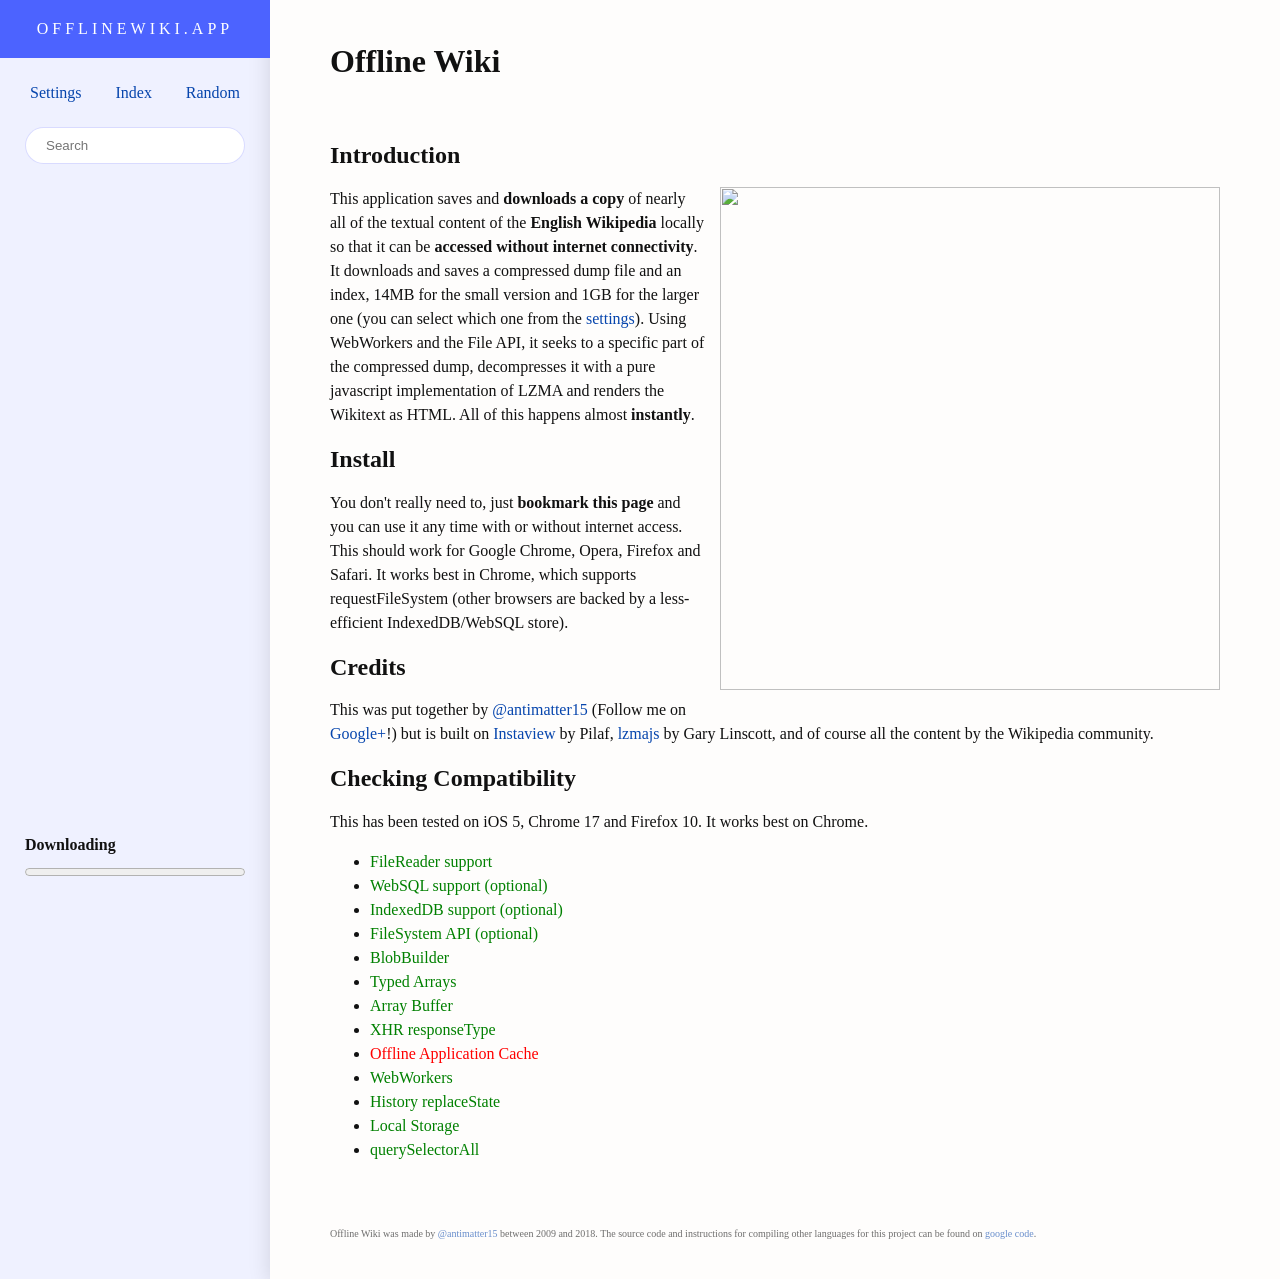
==== app.html @ bfe4af41 "aesthetic refresh" ====
<!doctype html>
<html>
  <head>
    <meta charset="utf-8">
    <link rel="stylesheet" href="styles.css">

    <title>Offline Wiki</title>
    <!--
      If you're reading this in the distant future, say, 2012, and you aren't preparing
      for the imminent apocalyptic scenarios (or if you are, that would be cool too), you
      should totally email me at antimatter15@gmail.com.

      If you're reading this in the post-apocalyptic world, or if for some odd reason
      skynet was actually powered by Amazon EC2 during the great outage of April 21st,
      2011, and somehow the malfunctioning of the cloud resulted in the prolonging of
      human existence, then you should still email me because there might be a decent
      chance that I would have survived the chaos which ensued during the eventless
      apocalypse.

      And in case the future me ever reads this. Hi. I'm you from the past. It would be
      pretty interesting to meet you. But regardless, I would probably be disappointed
      in whatever you've done because life seems to continue according to my diminishing
      intelligence hypothesis. Probably, you're at least thinking that you're a lot dumber
      than you were when I wrote this, and wondering why I consider myself a different person
      when existing in different times. However, the people who aren't me who might happen
      to read this document will probably find it really weird that some guy talks to himself
      about the future and past and is probably insane or suffering some odd self diagnosed
      inferiority complex instigated by the two time rejection from an unnamed institution
      for people interested in science and technology. But saying that would make future me
      feel weird as well as future non-mes.
    -->
    <script type="text/javascript">

  var _gaq = _gaq || [];
  _gaq.push(['_setAccount', 'UA-1367972-7']);
  _gaq.push(['_trackPageview']);

  (function() {
    var ga = document.createElement('script'); ga.type = 'text/javascript'; ga.async = true;
    ga.src = ('https:' == document.location.protocol ? 'https://ssl' : 'http://www') + '.google-analytics.com/ga.js';
    var s = document.getElementsByTagName('script')[0]; s.parentNode.insertBefore(ga, s);
  })();

</script>
  </head>
  <body>


    <header id="toolbar">

      <a class="logo" href="?">
        offlinewiki.app
      </a>
    <div id="autocomplete" class="autocomplete" style="display:none; position: fixed; right: 20px; top: 28px"></div>

        <div id="nav">

          <a href="?Special:Settings">Settings</a>
          <a href="?Special:Index">Index</a>
          <a href="?Special:Random">Random</a>
        </div>



        <input type="text" placeholder="Search" autocomplete=off spellcheck=false  id="search">


        <div id="outline">
        </div>


        <div class="spacer"></div>

        <div style="display: none" id="download">
          <div id="status"><b>Initializing</b></div>
          <progress id="progress" value=""></progress>
        </div>

    </header>

    <div id="container">
      <h1 id="title">Offline Wiki</h1>

      <div id="settings" style="display:none">
        <!--
        <p>
          This is the settings page. One day, in the distant future, this will be idealistic and overflowing with neat tools and great notions.


        </p>-->

    <p>
  <b>Select the file</b> you want to use. There isn't much to choose from, I know. I'm sorry.
  </p>
   <p>
    <select id="dump" onchange="switch_dump(this.value)">
    </select>


   </p>
   <p>

     You can also choose to <b>open a local index/dump pair</b> by selecting them from the file field below. You can also drag and drop the files onto this page. Note that you need to select <b>two</b> files.

     This is the recommended approach on browsers that don't support requestFileSystem.
</p><p>
     <input type="file" multiple onchange="local_files(this.files)">

   </p>
    <p>
    Select the <b>parsing engine</b>. This takes the wikitext and turns it into html which is then meant for human eyes.
    </p>
<p>
    <select id="parser">
      <option value="instawiki">InstaView Parser</option>
      <option value="source">Source View</option>
      <option value="splus">Enhanced Source View</option>
      <option value="basic">Basic Parser</option>
    </select>
   </p>
    <p>
      This will <b>pause the current downloads</b> for the remainder of this session.
    </p>
   <p>

   <button onclick="stop_download=true;this.disabled=true">Stop downloads</button>
   </p>
   <p>
    This will <b>delete the current dump</b> from your computer. The file can be downloaded again.
   </p>
   <p>
   <button onclick="nero()">Delete dump</button>
   </p>
      </div>
      <article id="content">

        <h2>Introduction</h2>

  <img id="xkcd" src="image/xkcd.png" usemap="#xkcd" border="0" style="float:right;margin-left:15px;margin-bottom:15px;" width="500" height="503" alt="" title="The obligatory xkcd strip." />
<map id="xkcd" name="xkcd">
<area shape="rect" coords="156,241,358,295" href="http://xkcd.com/214/" alt="" title=""    />

<area shape="rect" coords="148,75,345,103" href="?Tacoma_Narrows_Bridge" alt="" title=""    />
<area shape="rect" coords="138,113,225,151" href="?Suspension_bridge" alt="" title=""    />
<area shape="rect" coords="277,115,364,153" href="?Structural_failure" alt="" title=""    />
<area shape="rect" coords="21,420,116,462" href="?William_Howard_Taft" alt="" title=""    />
<area shape="rect" coords="97,377,183,419" href="?24-hour_clock" alt="" title=""    />
<area shape="rect" coords="152,431,238,473" href="?Lesbianism_in_erotica" alt="" title=""    />
<area shape="rect" coords="252,394,316,415" href="?Batman" alt="" title=""    />
<area shape="rect" coords="252,429,316,470" href="?Death_from_laughter" alt="" title=""    />
<area shape="rect" coords="322,414,386,455" href="?Taylor_Hanson" alt="" title=""    />
<area shape="rect" coords="400,369,452,394" href="?Cotton" alt="" title=""    />
<area shape="rect" coords="404,406,464,431" href="?T-shirt" alt="" title=""    />
<area shape="rect" coords="392,441,487,487" href="?Wet_T-shirt_contest" alt="" title=""    />
</map>


        This application saves and <b>downloads a copy</b> of nearly all of the textual content of the <b>English Wikipedia</b> locally so that it can be <b>accessed without internet connectivity</b>. It downloads and saves a compressed dump file and an index, 14MB for the small version and 1GB for the larger one (you can select which one from the <a href="?Special:Settings">settings</a>). Using WebWorkers and the File API, it seeks to a specific part of the compressed dump, decompresses it with a pure javascript implementation of LZMA and renders the Wikitext as HTML. All of this happens almost <b>instantly</b>.
        <h2>Install</h2>
        <p>
          You don't really need to, just <b>bookmark this page</b> and you can use it any time with or without internet access. This should work for Google Chrome, Opera, Firefox and Safari. It works best in Chrome, which supports requestFileSystem (other browsers  are backed by a less-efficient IndexedDB/WebSQL store).
        </p>
        <h2>Credits</h2>
        <p>
          This was put together by <a href='http://twitter.com/antimatter15'>@antimatter15</a> (Follow me on <a href="https://plus.google.com/116347431032639424492/about">Google+</a>!) but is built on <a href="http://en.wikipedia.org/wiki/User:Pilaf/InstaView">Instaview</a> by Pilaf, <a href="https://github.com/glinscott/lzmajs">lzmajs</a> by Gary Linscott, and of course all the content by the Wikipedia community.
        </p>
        <h2>Checking Compatibility</h2>
        <p>
          This has been tested on iOS 5, Chrome 17 and Firefox 10. It works best on Chrome.
        </p>
        <ul>
        <script>
          function test(name, val){
            document.write('<li>'+(val?'<span style="color:green">':'<span style="color:red">')+name+'</span></li>');
          }
          function testBlobConstructor(){
            try {
              !!new Blob();
            } catch (e) {
              return false;
            }
            return true;
          }

          test('FileReader support', !!window.FileReader);
          test('WebSQL support (optional)', !!window.openDatabase)
          test('IndexedDB support (optional)', window.indexedDB || window.webkitIndexedDB || window.mozIndexedDB);
          test('FileSystem API (optional)', window.requestFileSystem || window.webkitRequestFileSystem);
          test('BlobBuilder', window.WebKitBlobBuilder || window.BlobBuilder || window.MozBlobBuilder || testBlobConstructor());
          test('Typed Arrays', window.Uint8Array);
          test('Array Buffer', window.ArrayBuffer);
          test('XHR responseType', 'responseType' in (new XMLHttpRequest))
          test('Offline Application Cache', window.applicationCache);
          test('WebWorkers', window.Worker);
          test('History replaceState', history.replaceState);
          test('Local Storage', window.localStorage);
          test('querySelectorAll', document.querySelectorAll);
        </script>

        <script>
          // CORS errors because of https
          if(location.protocol == 'https:' && location.hostname == "offline-wiki.googlecode.com"){
            location.protocol = 'http:';
          }
        </script>
        </ul>


<div style="clear: both;"></div>
      </article>


    <footer>
      Offline Wiki was made by <a href="http://twitter.com/antimatter15">@antimatter15</a> between 2009 and 2018. The source code and instructions for compiling other languages for this project can be found on <a href="https://code.google.com/p/offline-wiki">google code</a>.
    </footer>

    </div>


    <script src="js/autocomplete.js"></script>
    <script src="js/search.js"></script>
    <script src="js/lzma.js"></script>
    <script src="js/render.js"></script>
    <script src="js/ui.js"></script>
    <script src="js/fs2.js"></script>
  </body>
</html>
---- styles.css ----
body {
    font-family: "Helvetica Neue";
    color: #111111;
    background-color: rgb(239, 241, 255);
    /* background-image: url(image/bg.png); */
    background-attachment: fixed;
    /* margin-right: 60px; */
    /* margin-left: 50px; */
    /* margin-top: 0px; */
    margin: 0;
}

body.dragging {
  background: #5ea05f;
}



#container {
    background-color: #fefdfc;
    padding: 40px 60px;
    /* padding-top: 10px; */
    /* padding-bottom: 10px; */
    /* margin-top: 20px; */
    word-wrap: break-word;
    -webkit-box-shadow: 0px 0px 10px #888;
    box-shadow: 1px 5px 22px #00000024;
    margin-left: 220px;
    min-height: 100vh;
    margin-left: 270px;
}

#content {
  position: relative;

	line-height: 1.5em;
}

p {
  margin: .4em 0 .5em 0;
  line-height: 1.5em;
}

#pageitems {
	-webkit-column-width: 180px;
	-webkit-column-gap: 20px;
	column-width: 180px;
	column-gap: 20px;
	-moz-column-width: 180px;
	-moz-column-gap: 20px;
}

#slider {
	width: 100%;
}

pre {
  word-wrap: break-word;
}

a:hover {
    text-decoration: underline;
}

a:visited {
    color: #0b0080;
}
a {
  text-decoration: none;
  color: #0645AD;
  background: none;
}

a:active {
  color: #FAA700;
}

a.notcached {
  opacity: 0.7;
}

a.new {
  color: #BA0000;
}
.rellink, .dablink {
  font-style: italic;
  padding-left: 1.6em;
  margin-bottom: 0.5em;
}

* {
  box-sizing: border-box;
}

#titlebar {
  position: absolute;
	top: 0px;
	left: 0;
  background-color: #e8e8e8;
  width: 100%;
  background-image: -webkit-gradient( linear, left bottom, left top, color-stop(0, #E8E8E8), color-stop(1, #C7C7C7) );
}

#toolbar {
  box-sizing: border-box;
	    position: fixed;
    top: 0px;
    left: 0;
    padding: 20px 25px;
    width: 270px;
    bottom: 0;

     display: flex;
    flex-direction: column;
}


.spacer {
  flex-grow: 1;
}


#toolbar a:visited {
	color: #0645AD !important;
}



#search {
    border: 0;
    background: #ffffff;
    padding: 10px 20px;
    box-sizing: border-box;
    border-radius: 22px;
    margin-bottom: 28px;
    /* color: white; */
    border: 1px solid rgba(141, 145, 255, 0.33);
    width: 100%;
    outline: 0;
    position: relative;
    z-index: 3;
}


#search:focus {
	box-shadow: 0px 5px 20px rgba(0,0,0,0.2);
}

.autocomplete {
	width: 254px;
	background-color: white;
	cursor: default;
	overflow-x: hidden;
	box-shadow: 0px 5px 20px rgba(0,0,0,0.2);

     z-index: 1;

     border-radius: 5px;
    margin-top: 8px;
}

.autocomplete .item {
	width: 100%;
	
     padding: 0.2em 20px;
}


.autocomplete .item:hover {
  background-color: #e6edf7;
}


.autocomplete .item.highlight {
	/*background-color: #4C59A6;*/
	/*background-color: rgb(181, 213, 255);*/
	background-color: #cedced;
}

#title {
	margin-top: 3px;
	margin-bottom: 0px;
	min-height: 2.5em;
	word-wrap: break-word;
	/*padding-left: 18px;*/
	/*
	white-space: nowrap;
	overflow: hidden;
	text-overflow: ellipsis
	*/
}

#outline ol {
  padding-left: 25px;
  /*list-style-type: none;*/
}

#outline {
  margin-right: 15px;
  font-weight: 300;
  /*border-top: 1px solid rgba(138, 153, 255, 0.48);*/
  opacity: 0.8;

  flex-shrink: 1;
  overflow: auto;


     font-size: 90%;
    line-height: 1.4;
}

#outline > ol {
  padding-left: 0;
  list-style-type: none;
}

#outline a.selected {
  font-weight: 500;
}

#nav {
  padding: 5px;
     display: flex;
    justify-content: space-between;
    padding-bottom: 25px;
}


footer {
	padding-top: 10px;
	font-size: x-small;
	
    margin-top: 40px;
    opacity: 0.6;
}

/*
#a55858
#333333
#0b0080
#520
*/

a.next, a.prev {
	font-weight: bold;
}

#download {
  /*position: absolute;
    width: 250px;
    right: 20px;
    top: 20px;
    background: #eff1ff;
    padding: 10px 20px;
    border-radius: 10px;
*/

  padding-top: 20px;
	/*margin-right: 15px;*/
	/*padding-right: 20px;*/
}
#status {
  overflow: hidden;
  white-space: nowrap;
  text-overflow: ellipsis;
}
#download progress {
  width: 100%;
  margin-top: 10px;
  display: block;
}

.unknown_box, .wikibox {
  font-family: monospace;
}


#toolbar a.logo {

      background: #4c63ff;
    color: white;
    margin: -20px -25px;
    margin-bottom: 21px;
    padding: 20px;
    font-family: serif;
    text-transform: uppercase;
    letter-spacing: 4px;
    text-align: center;
    display: block;
    color: white !important;
    text-decoration: none;
}


/*@media all and (max-width: 640px) {
  #container {
    margin-left: 0;
    margin-top: 10px;
  }
  footer {
    margin-left: 0;
  }
  #title {
    min-height: 0;
    overflow:hidden;
    white-space: nowrap;
    width: 200px;
    text-overflow: ellipsis;
  }
  #autocomplete {
    position: absolute;
  }
  #nav {
    position: absolute;
    right: 155px;
    top: 0;
    padding-top: 12px;
  }
  #nav a {
    padding-right: 5px;
  }
  #search {
    position: absolute;
    right: 0;
    top: 0;
    width: 150px;
  }
  #toolbar {
    position: fixed;
    top: 0px;
    left: 0;
    margin: 20px 35px;
    width: 240px;
    bottom: 0;
  }
  #outline {
    display: none;
  }
  #download {
    margin-left: 250px;
    margin-right: 0;
  }
  #status {
    position: absolute;
    left: 0;
    margin-top: -4px;
    width: 250px;
  }
}
*/
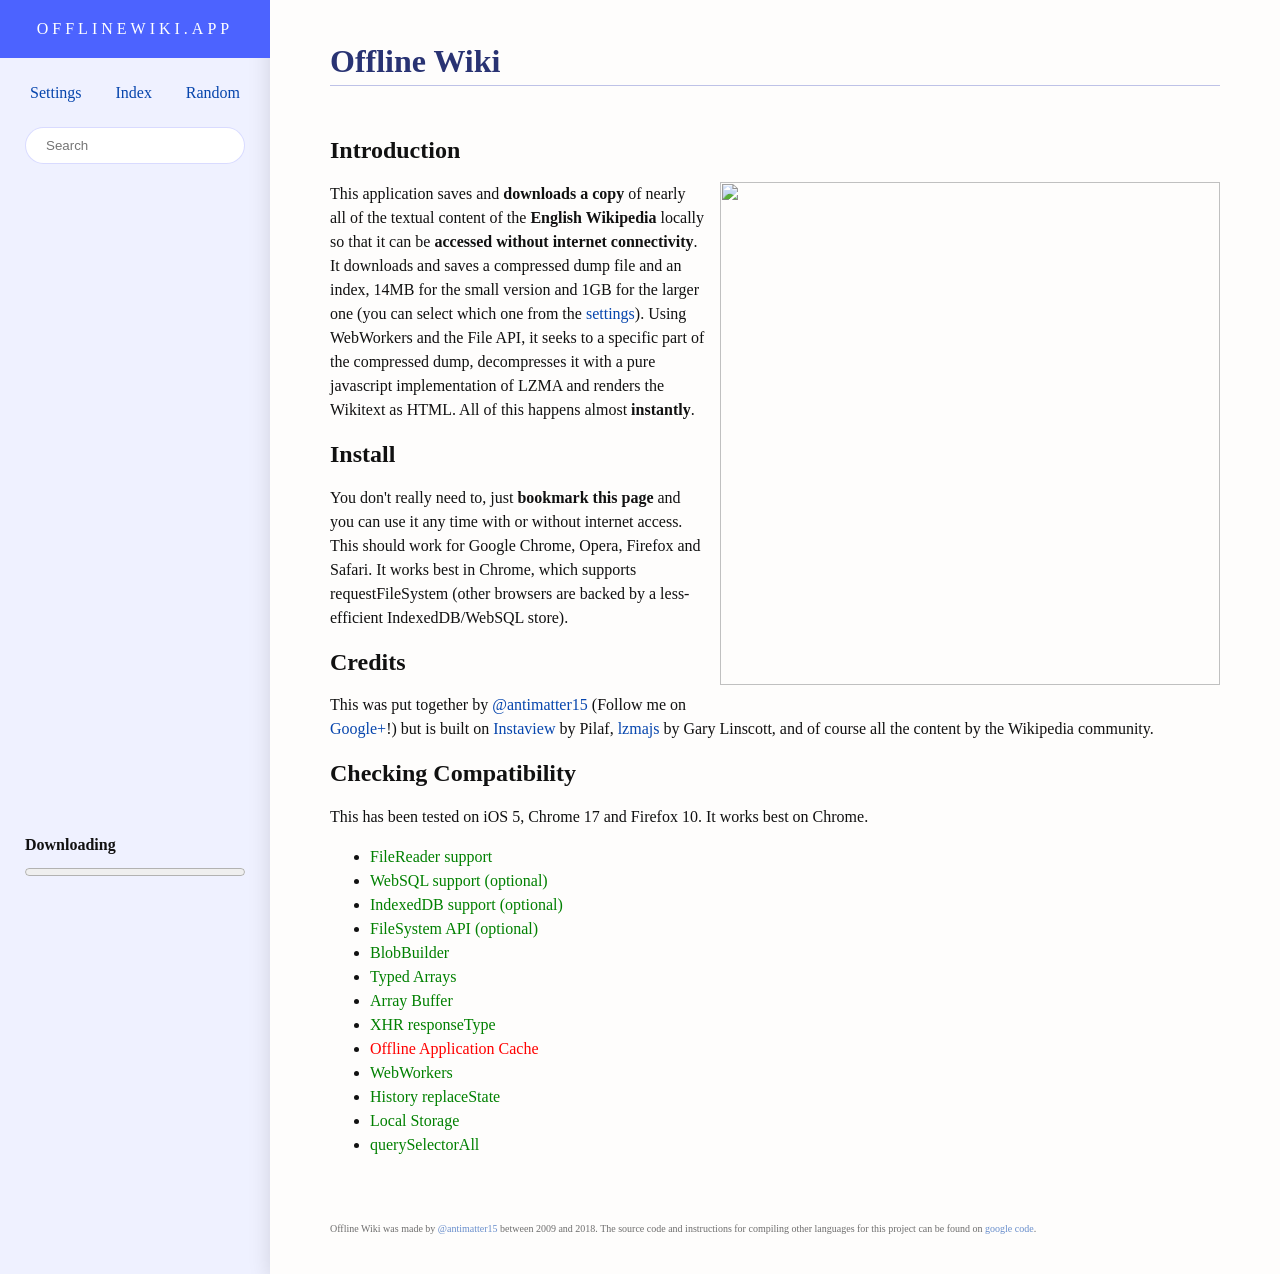
==== commit 740f22e5: "minor css changes" ====
--- a/app.html
+++ b/app.html
@@ -209,7 +209,7 @@
 <div style="clear: both;"></div>
       </article>
 
-
+      <div class="spacer"></div>
     <footer>
       Offline Wiki was made by <a href="http://twitter.com/antimatter15">@antimatter15</a> between 2009 and 2018. The source code and instructions for compiling other languages for this project can be found on <a href="https://code.google.com/p/offline-wiki">google code</a>.
     </footer>
--- a/styles.css
+++ b/styles.css
@@ -28,6 +28,9 @@
     margin-left: 220px;
     min-height: 100vh;
     margin-left: 270px;
+
+     display: flex;
+    flex-direction: column;
 }
 
 #content {
@@ -178,16 +181,29 @@
 }
 
 #title {
-	margin-top: 3px;
-	margin-bottom: 0px;
-	min-height: 2.5em;
-	word-wrap: break-word;
-	/*padding-left: 18px;*/
-	/*
-	white-space: nowrap;
-	overflow: hidden;
-	text-overflow: ellipsis
-	*/
+    margin-top: 3px;
+    margin-bottom: 10px;
+    /* min-height: 2.5em; */
+    margin-bottom: 1em;
+    word-wrap: break-word;
+    /* padding-left: 18px; */
+    border-bottom: 1px solid #2d3eb74f;
+    color: #293373;
+    padding-bottom: 5px;
+}
+
+
+table.wikitable {
+    background-color: #f8f9fa;
+    color: #222;
+    margin: 1em 0;
+    border: 1px solid #a2a9b1;
+    border-collapse: collapse;
+}
+
+table.wikitable > tr > th, table.wikitable > tr > td, table.wikitable > * > tr > th, table.wikitable > * > tr > td {
+    border: 1px solid #a2a9b1;
+    padding: 0.2em 0.4em;
 }
 
 #outline ol {
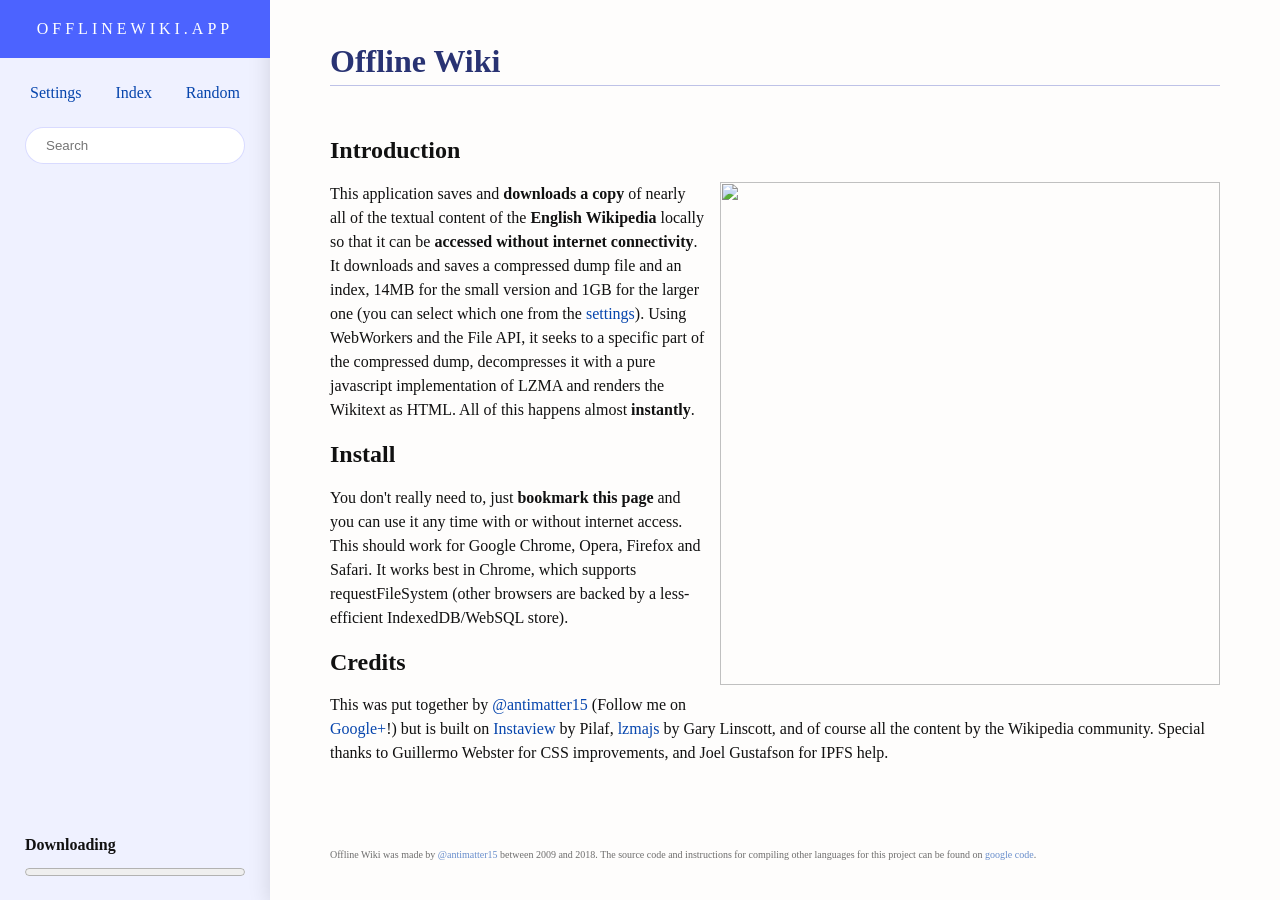
==== commit d49f5aab: "cmd-key" ====
--- a/app.html
+++ b/app.html
@@ -162,49 +162,9 @@
         </p>
         <h2>Credits</h2>
         <p>
-          This was put together by <a href='http://twitter.com/antimatter15'>@antimatter15</a> (Follow me on <a href="https://plus.google.com/116347431032639424492/about">Google+</a>!) but is built on <a href="http://en.wikipedia.org/wiki/User:Pilaf/InstaView">Instaview</a> by Pilaf, <a href="https://github.com/glinscott/lzmajs">lzmajs</a> by Gary Linscott, and of course all the content by the Wikipedia community.
+          This was put together by <a href='http://twitter.com/antimatter15'>@antimatter15</a> (Follow me on <a href="https://plus.google.com/116347431032639424492/about">Google+</a>!) but is built on <a href="http://en.wikipedia.org/wiki/User:Pilaf/InstaView">Instaview</a> by Pilaf, <a href="https://github.com/glinscott/lzmajs">lzmajs</a> by Gary Linscott, and of course all the content by the Wikipedia community. Special thanks to Guillermo Webster for CSS improvements, and Joel Gustafson for IPFS help. 
         </p>
-        <h2>Checking Compatibility</h2>
-        <p>
-          This has been tested on iOS 5, Chrome 17 and Firefox 10. It works best on Chrome.
-        </p>
-        <ul>
-        <script>
-          function test(name, val){
-            document.write('<li>'+(val?'<span style="color:green">':'<span style="color:red">')+name+'</span></li>');
-          }
-          function testBlobConstructor(){
-            try {
-              !!new Blob();
-            } catch (e) {
-              return false;
-            }
-            return true;
-          }
-
-          test('FileReader support', !!window.FileReader);
-          test('WebSQL support (optional)', !!window.openDatabase)
-          test('IndexedDB support (optional)', window.indexedDB || window.webkitIndexedDB || window.mozIndexedDB);
-          test('FileSystem API (optional)', window.requestFileSystem || window.webkitRequestFileSystem);
-          test('BlobBuilder', window.WebKitBlobBuilder || window.BlobBuilder || window.MozBlobBuilder || testBlobConstructor());
-          test('Typed Arrays', window.Uint8Array);
-          test('Array Buffer', window.ArrayBuffer);
-          test('XHR responseType', 'responseType' in (new XMLHttpRequest))
-          test('Offline Application Cache', window.applicationCache);
-          test('WebWorkers', window.Worker);
-          test('History replaceState', history.replaceState);
-          test('Local Storage', window.localStorage);
-          test('querySelectorAll', document.querySelectorAll);
-        </script>
-
-        <script>
-          // CORS errors because of https
-          if(location.protocol == 'https:' && location.hostname == "offline-wiki.googlecode.com"){
-            location.protocol = 'http:';
-          }
-        </script>
-        </ul>
-
+       
 
 <div style="clear: both;"></div>
       </article>
